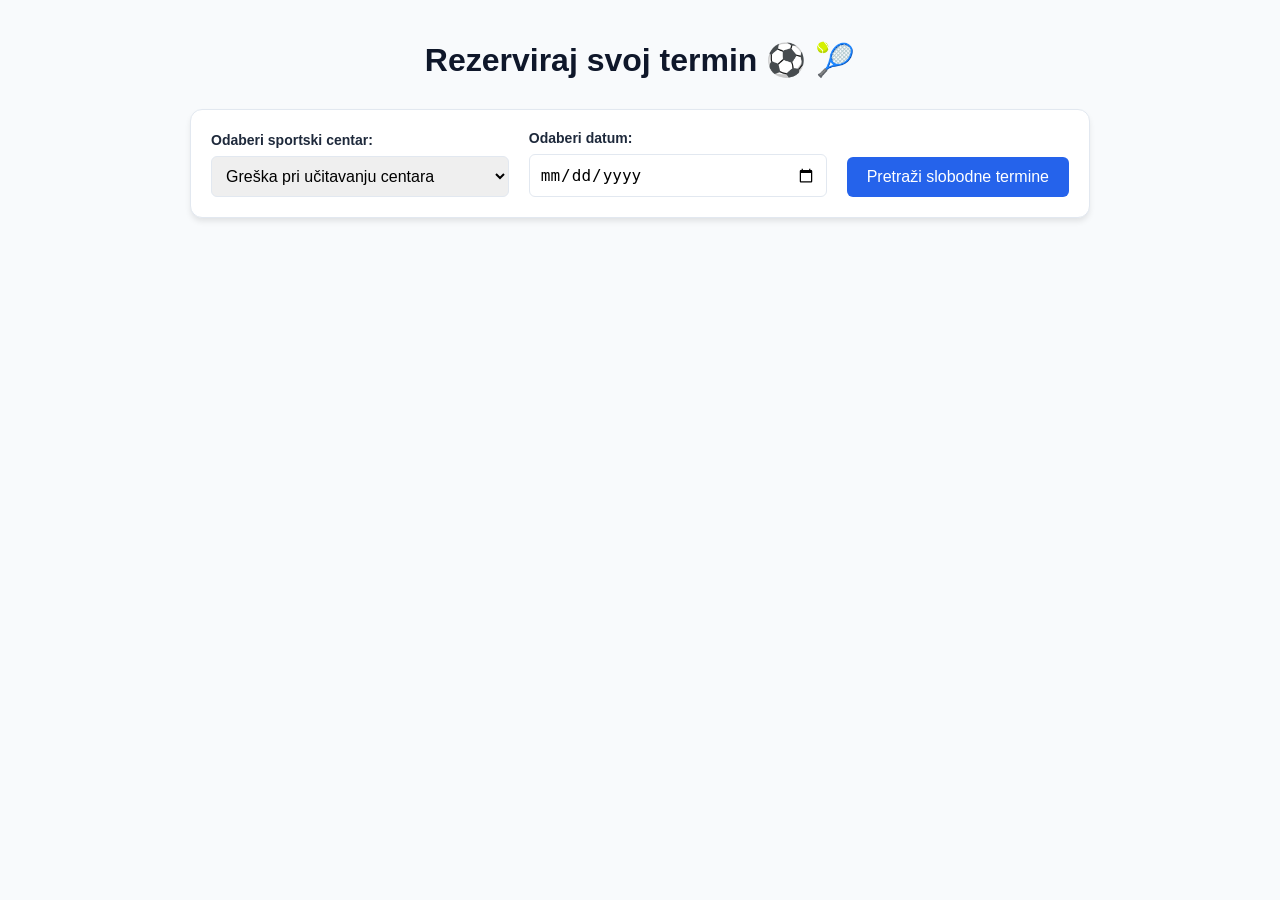
==== frontend/index.html @ d86e9927 "Made minimal frontend and connected logic for reserving termin" ====
<!doctype html>
<html lang="hr">
  <head>
    <meta charset="UTF-8" />
    <meta name="viewport" content="width=device-width, initial-scale=1.0" />
    <title>Rezervacija Sportskih Terena</title>
    <link rel="stylesheet" href="style.css" />
  </head>
  <body>
    <div class="container">
      <h1>Rezerviraj svoj termin ⚽ 🎾</h1>

      <!-- Forma za pretraživanje -->
      <div class="search-box">
        <div class="form-group">
          <label for="centarSelect">Odaberi sportski centar:</label>
          <select id="centarSelect">
            <option value="">-- Učitavam sportske centre... --</option>
          </select>
        </div>

        <div class="form-group">
          <label for="datumInput">Odaberi datum:</label>
          <input type="date" id="datumInput" />
        </div>

        <button id="traziBtn" class="btn-primarni">
          Pretraži slobodne termine
        </button>
      </div>

      <!-- Mjesto gdje JS crta terene i termine -->
      <div id="loading" class="skriveno">Učitavam termine...</div>
      <div id="tereni-kontejner"></div>
    </div>

    <script src="script.js"></script>
  </body>
</html>
---- frontend/style.css ----
:root {
  --primarna: #2563eb;
  --primarna-hover: #1d4ed8;
  --uspjeh: #16a34a;
  --pozadina: #f8fafc;
  --kartica-bg: #ffffff;
  --tekst: #1e293b;
  --border: #e2e8f0;
}

body {
  font-family: 'Segoe UI', Tahoma, Geneva, Verdana, sans-serif;
  background-color: var(--pozadina);
  color: var(--tekst);
  margin: 0;
  padding: 20px;
}

.container {
  max-width: 900px;
  margin: 0 auto;
}

h1 {
  text-align: center;
  margin-bottom: 30px;
  color: #0f172a;
}

/* Search Box */
.search-box {
  background: var(--kartica-bg);
  padding: 20px;
  border-radius: 12px;
  box-shadow: 0 4px 6px -1px rgb(0 0 0 / 0.1);
  display: flex;
  gap: 20px;
  align-items: flex-end;
  margin-bottom: 30px;
  border: 1px solid var(--border);
}

.form-group {
  flex: 1;
  display: flex;
  flex-direction: column;
  gap: 8px;
}

label {
  font-weight: 600;
  font-size: 14px;
}

select,
input {
  padding: 10px;
  border: 1px solid var(--border);
  border-radius: 6px;
  font-size: 16px;
  outline: none;
}

select:focus,
input:focus {
  border-color: var(--primarna);
}

/* Gumbi */
.btn-primarni {
  background-color: var(--primarna);
  color: white;
  border: none;
  padding: 11px 20px;
  border-radius: 6px;
  font-size: 16px;
  cursor: pointer;
  font-weight: 500;
  transition: background 0.2s;
}

.btn-primarni:hover {
  background-color: var(--primarna-hover);
}

/* Kartice Terena i Termini */
.teren-kartica {
  background: var(--kartica-bg);
  border: 1px solid var(--border);
  border-radius: 12px;
  padding: 20px;
  margin-bottom: 20px;
  box-shadow: 0 2px 4px rgb(0 0 0 / 0.05);
}

.teren-kartica h2 {
  margin-top: 0;
  font-size: 20px;
  color: #334155;
  border-bottom: 2px solid var(--pozadina);
  padding-bottom: 10px;
}

.termini-grid {
  display: grid;
  grid-template-columns: repeat(auto-fill, minmax(120px, 1fr));
  gap: 12px;
  margin-top: 15px;
}

.termin-btn {
  background: #eff6ff;
  border: 1px solid #bfdbfe;
  color: var(--primarna);
  padding: 10px;
  border-radius: 8px;
  cursor: pointer;
  font-weight: 600;
  text-align: center;
  transition: all 0.2s;
}

.termin-btn:hover {
  background: var(--primarna);
  color: white;
  transform: translateY(-2px);
}

#loading {
  text-align: center;
  font-weight: bold;
  color: var(--primarna);
}

.skriveno {
  display: none;
}
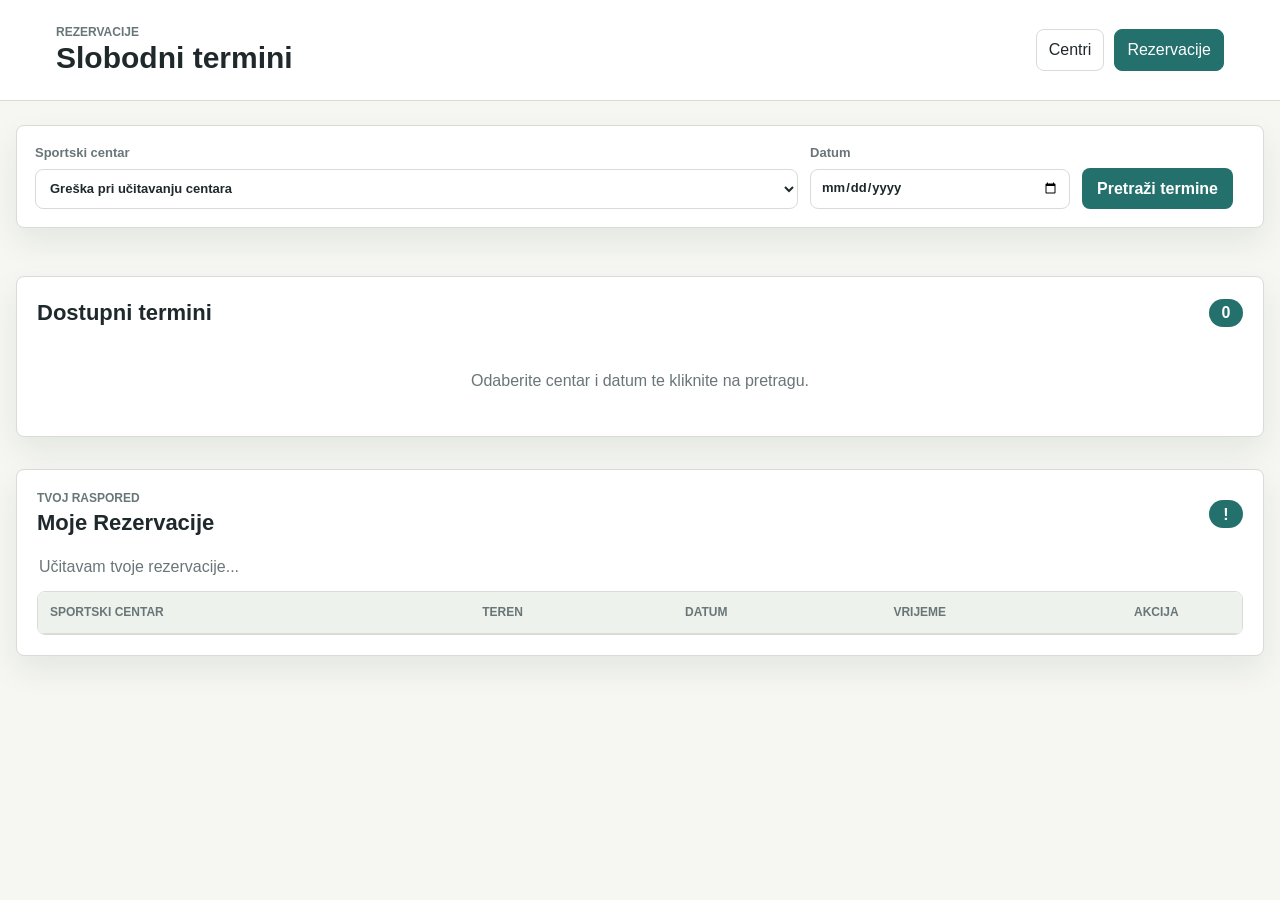
==== commit d11653cb: "Made mjesto form" ====
--- a/frontend/index.html
+++ b/frontend/index.html
@@ -2,38 +2,12 @@
 <html lang="hr">
   <head>
     <meta charset="UTF-8" />
-    <meta name="viewport" content="width=device-width, initial-scale=1.0" />
-    <title>Rezervacija Sportskih Terena</title>
-    <link rel="stylesheet" href="style.css" />
+    <title>Preusmjeravanje...</title>
+    <script>
+      window.location.href = 'rezervacije.html';
+    </script>
   </head>
   <body>
-    <div class="container">
-      <h1>Rezerviraj svoj termin ⚽ 🎾</h1>
-
-      <!-- Forma za pretraživanje -->
-      <div class="search-box">
-        <div class="form-group">
-          <label for="centarSelect">Odaberi sportski centar:</label>
-          <select id="centarSelect">
-            <option value="">-- Učitavam sportske centre... --</option>
-          </select>
-        </div>
-
-        <div class="form-group">
-          <label for="datumInput">Odaberi datum:</label>
-          <input type="date" id="datumInput" />
-        </div>
-
-        <button id="traziBtn" class="btn-primarni">
-          Pretraži slobodne termine
-        </button>
-      </div>
-
-      <!-- Mjesto gdje JS crta terene i termine -->
-      <div id="loading" class="skriveno">Učitavam termine...</div>
-      <div id="tereni-kontejner"></div>
-    </div>
-
-    <script src="script.js"></script>
+    <p><a href="rezervacije.html">Rezervacije</a>.</p>
   </body>
 </html>
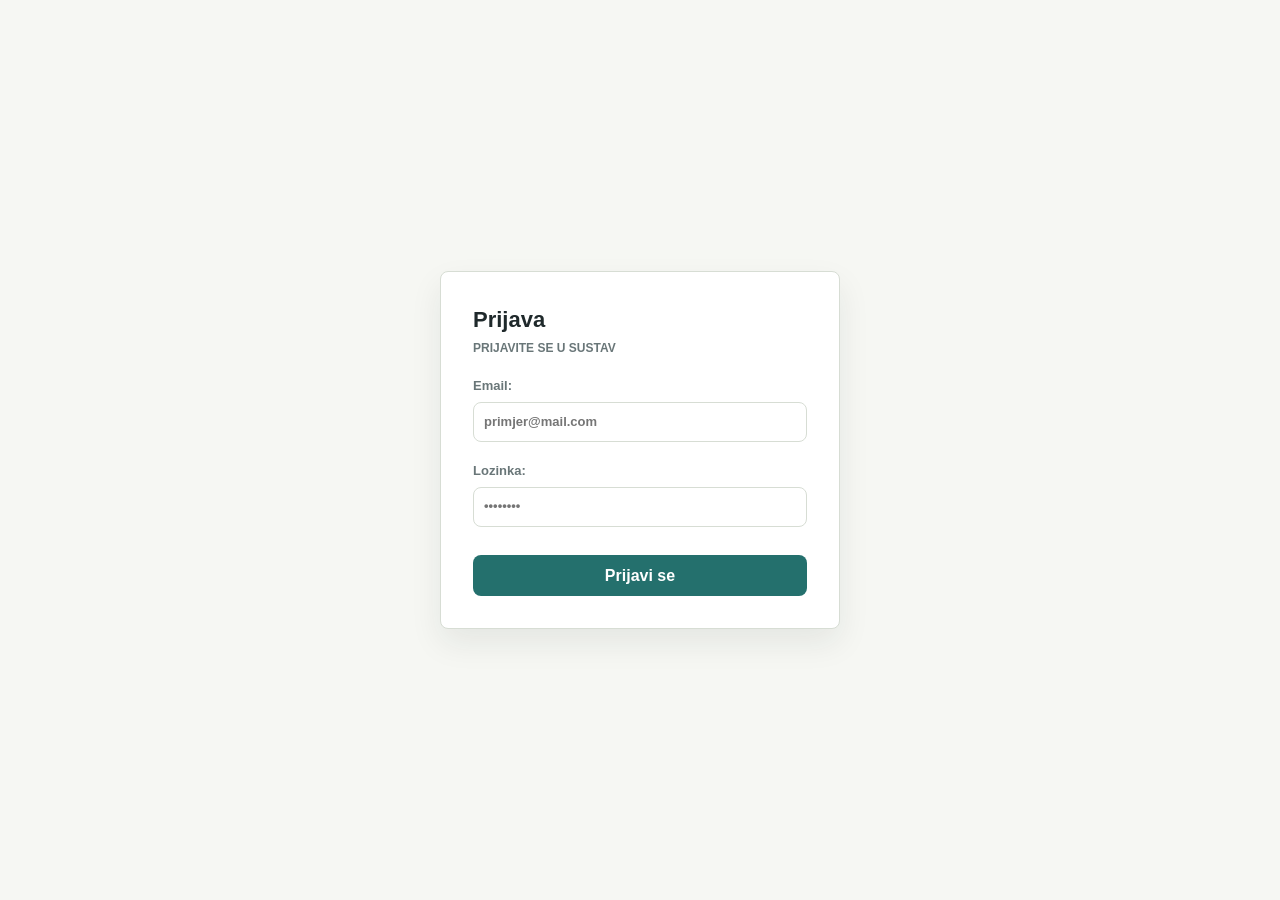
==== commit 1f717a7e: "Made login page" ====
--- a/frontend/index.html
+++ b/frontend/index.html
@@ -4,10 +4,10 @@
     <meta charset="UTF-8" />
     <title>Preusmjeravanje...</title>
     <script>
-      window.location.href = 'rezervacije.html';
+      window.location.href = 'login.html';
     </script>
   </head>
   <body>
-    <p><a href="rezervacije.html">Rezervacije</a>.</p>
+    <p><a href="login.html">Prijava</a>.</p>
   </body>
 </html>
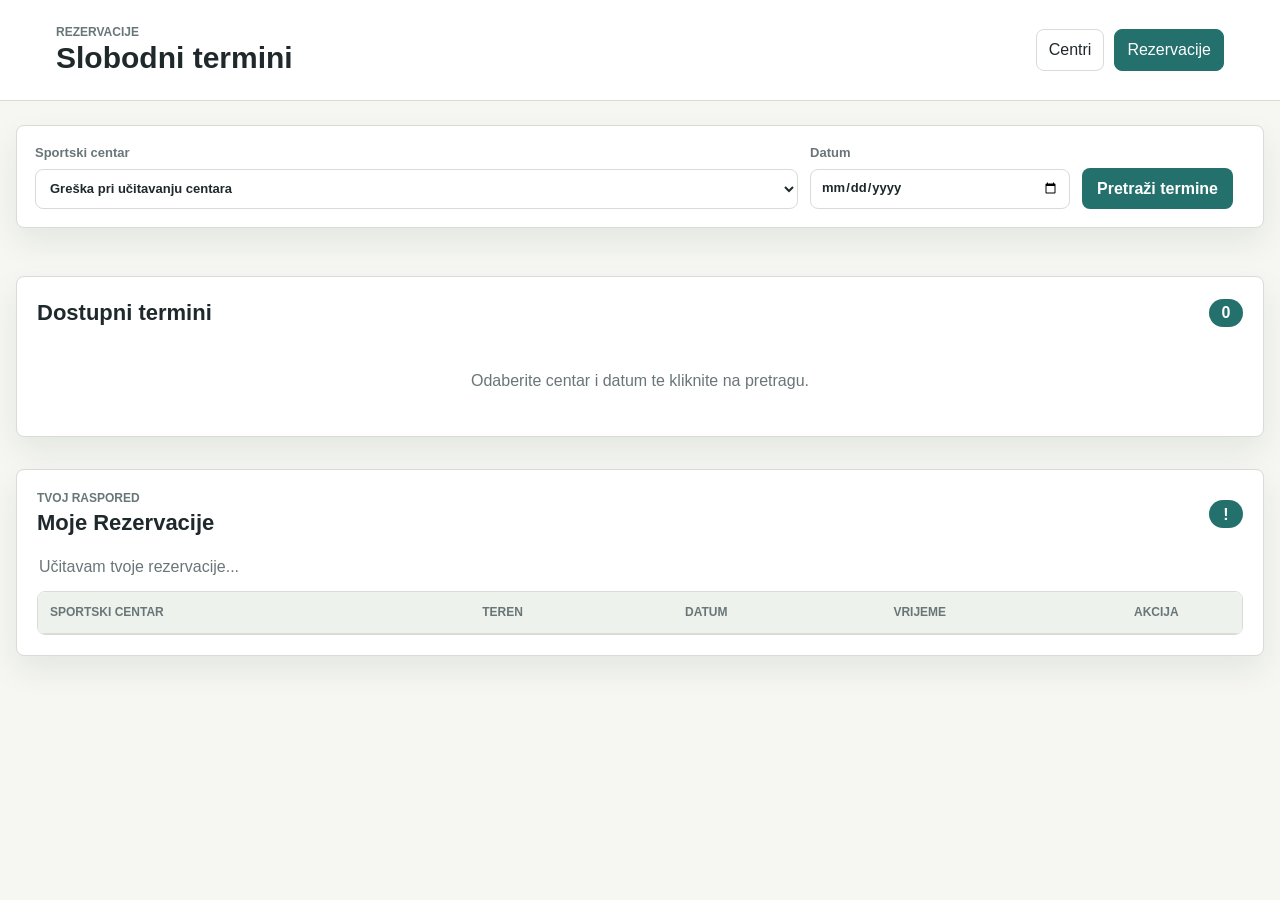
==== commit 017d7f88: "Revert "Made login page" This reverts commit 1f717a7ef4ec1accbce455bcdb7a747426343294." ====
--- a/frontend/index.html
+++ b/frontend/index.html
@@ -4,10 +4,10 @@
     <meta charset="UTF-8" />
     <title>Preusmjeravanje...</title>
     <script>
-      window.location.href = 'login.html';
+      window.location.href = 'rezervacije.html';
     </script>
   </head>
   <body>
-    <p><a href="login.html">Prijava</a>.</p>
+    <p><a href="rezervacije.html">Rezervacije</a>.</p>
   </body>
 </html>
